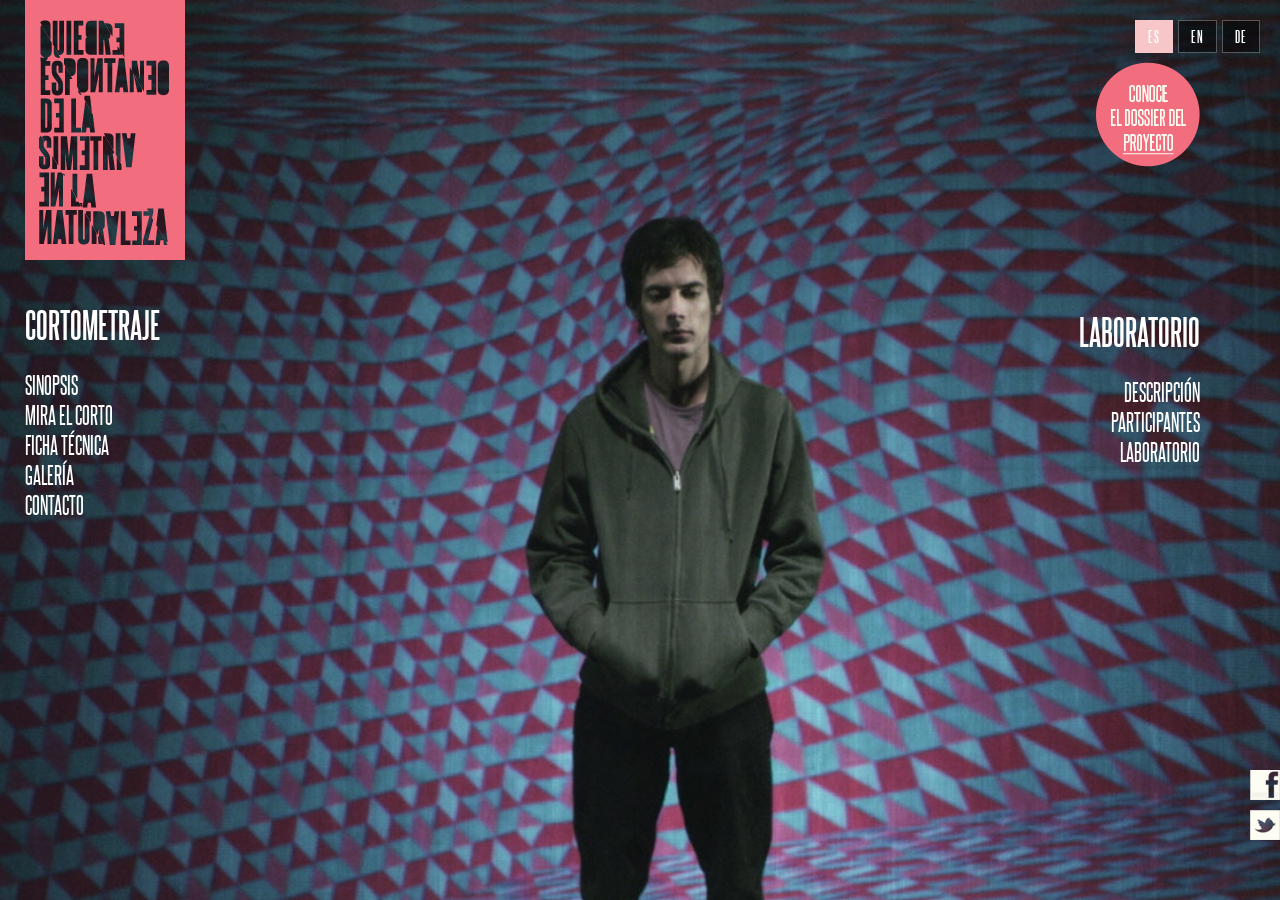
==== index.html @ d58dbf17 "Santiago en Corto - sitio reconstruido Reconstrucción del sitio santiagoencorto.cl como HTML estátic" ====
<!DOCTYPE html>
<html lang="es">
<head>
<meta charset="UTF-8">
<meta name="viewport" content="width=device-width, initial-scale=1.0">
<title>Quiebre Espontaneo</title>
<style>
/* Fonts */
@font-face {
    font-family: 'SteelfishBold';
    src: url('css/steelfish_bold-webfont.eot');
    src: url('css/steelfish_bold-webfont.eot?#iefix') format('embedded-opentype'),
         url('css/steelfish_bold-webfont.woff') format('woff'),
         url('css/steelfish_bold-webfont.ttf') format('truetype'),
         url('css/steelfish_bold-webfont.svg#SteelfishBold') format('svg');
    font-weight: normal; font-style: normal;
}
@font-face {
    font-family: 'SteelfishRegular';
    src: url('css/steelfish_regular-webfont.eot');
    src: url('css/steelfish_regular-webfont.eot?#iefix') format('embedded-opentype'),
         url('css/steelfish_regular-webfont.woff') format('woff'),
         url('css/steelfish_regular-webfont.ttf') format('truetype'),
         url('css/steelfish_regular-webfont.svg#SteelfishRegular') format('svg');
    font-weight: normal; font-style: normal;
}

/* Reset */
* { margin: 0; padding: 0; box-sizing: border-box; }

html { height: 100%; }

body {
    height: 100%;
    background: #000;
    color: #fff;
    font-family: Calibri, Verdana, sans-serif;
    font-size: 14px;
    overflow: hidden;
}

a { text-decoration: none; color: #fff; }
a:hover { color: #cc6666; text-decoration: underline; }

p { font-family: Calibri, Verdana, sans-serif; font-size: 14px; color: #fff; }

/* ===== SLIDESHOW BG ===== */
#supersized {
    position: fixed; top: 0; left: 0;
    width: 100%; height: 100%; z-index: 0;
    overflow: hidden;
}
#supersized img {
    position: absolute; top: 0; left: 0;
    width: 100%; height: 100%;
    object-fit: cover;
    opacity: 0;
    transition: opacity 1.2s ease-in-out;
}
#supersized img.active { opacity: 1; }

/* ===== LAYOUT ===== */
#madre {
    position: relative;
    z-index: 10;
    height: 100vh;
    width: 100%;
    padding-left: 30px;
}

/* Panel Izquierdo */
#panel_izquierdo {
    position: absolute;
    left: 25px; top: 0;
    width: 160px;
    height: 100%;
    z-index: 20;
}
#panel_izquierdo img.logo { margin-bottom: 40px; }

#panel_izquierdo h1 {
    font-family: SteelfishBold, Arial, sans-serif;
    font-size: 36px;
    text-transform: uppercase;
    margin-bottom: 24px;
    font-weight: normal;
}
#panel_izquierdo h2 {
    font-family: SteelfishRegular, Arial, sans-serif;
    font-size: 24px;
    text-transform: uppercase;
    font-weight: normal;
    line-height: 30px;
}
#panel_izquierdo h2 a { color: #fff; }
#panel_izquierdo h2 a:hover { color: #cc6666; }
#panel_izquierdo h2 a.active-link { color: #cc6666; }

/* Panel Derecho */
#panel_derecho {
    position: absolute;
    top: 0; right: 80px;
    text-align: right;
    z-index: 20;
}
#panel_derecho img.conoce { margin-top: 62px; margin-bottom: 140px; }
#panel_derecho h1 {
    font-family: SteelfishBold, Arial, sans-serif;
    font-size: 36px;
    text-transform: uppercase;
    margin-bottom: 24px;
    font-weight: normal;
}
#panel_derecho h2 {
    font-family: SteelfishRegular, Arial, sans-serif;
    font-size: 24px;
    text-transform: uppercase;
    font-weight: normal;
    line-height: 30px;
}
#panel_derecho h2 a { color: #fff; }
#panel_derecho h2 a:hover { color: #cc6666; }
#panel_derecho h2 a.active-link { color: #cc6666; }

/* Redes */
#redes {
    position: fixed;
    bottom: 50px; right: 0;
    width: 30px;
    z-index: 30;
}
#redes img { margin-bottom: 10px; display: block; }

/* ===== CONTENIDO CENTRAL ===== */
#contenido {
    position: absolute;
    left: 210px; top: 0;
    width: 800px;
    height: 100%;
    overflow: hidden;
    z-index: 15;
}

/* Páginas */
.page {
    display: none !important;
    width: 100%;
    height: 100%;
    overflow-y: auto;
    overflow-x: hidden;
}
.page.active { display: block !important; }

/* Lab tabs */
.lab-tab { display: none; }
.lab-tab.active { display: block; }

/* --- HOME --- */
#page-home { /* vacío, solo slideshow */ }

/* --- SINOPSIS --- */
#page-sinopsis {
    background-image: url(pics/sinopsisbg.png);
    background-repeat: repeat;
    padding-top: 200px;
    padding-left: 30px;
    padding-right: 30px;
    max-width: 500px;
}

/* --- TRAILER --- */
#page-trailer.active {
    display: flex !important;
    align-items: center;
    justify-content: center;
    padding-top: 80px;
}
#page-trailer iframe {
    border: none;
    max-width: 100%;
}

/* --- FICHA TECNICA --- */
#page-ficha {
    background-image: url(pics/sinopsisbg.png);
    background-repeat: repeat;
    padding: 65px 40px 40px 40px;
}
#page-ficha ul { list-style: none; }
#page-ficha p { font-style: italic; }

/* --- GALERIA --- */
#page-galeria ul {
    list-style: none;
    display: flex;
    flex-wrap: wrap;
    padding-top: 20px;
}
#page-galeria ul li { margin: 0; padding: 0; line-height: 0; }
#page-galeria ul li a img {
    width: 160px; height: 90px;
    transition: opacity 0.3s;
}
#page-galeria ul li a:hover img { opacity: 0.7; }

/* --- DESCRIPCION --- */
#page-descripcion {
    background-image: url(pics/sinopsisbg.png);
    background-repeat: repeat;
    padding: 80px 25px 40px 25px;
}
#page-descripcion p {
    font-style: italic;
    margin-bottom: 15px;
    line-height: 1.6;
}

/* --- LABORATORIO --- */
#page-laboratorio {
    padding-top: 0;
}
#page-laboratorio .botones-lab {
    display: flex;
    height: 150px;
    background: #fbc4ad;
    font-family: SteelfishRegular, Arial, sans-serif;
    font-size: 24px;
    text-transform: uppercase;
    color: #fff;
}
#page-laboratorio .botones-lab a {
    flex: 1;
    display: flex;
    align-items: center;
    justify-content: center;
    text-align: center;
    background: #f7c6c8;
    color: #fff;
    padding: 10px;
    transition: background 0.3s;
    border-right: 1px solid rgba(255,255,255,0.3);
}
#page-laboratorio .botones-lab a:hover { background: #e5a8ab; text-decoration: none; }
#page-laboratorio .botones-lab a.active-tab { background: #fff; color: #c6dbd2; }

#page-laboratorio .lab-content {
    background-image: url(pics/sinopsisbg.png);
    background-repeat: repeat;
    padding: 50px 25px;
    min-height: 400px;
}
#page-laboratorio .lab-content h1 {
    font-family: SteelfishBold, Arial, sans-serif;
    font-size: 36px;
    text-transform: uppercase;
    text-align: center;
    margin-bottom: 24px;
}
#page-laboratorio .lab-content p {
    font-style: italic;
    margin-bottom: 15px;
    line-height: 1.6;
    margin-left: 25px; margin-right: 25px;
}
#page-laboratorio .lab-content .video-section {
    display: flex;
    gap: 20px;
    align-items: flex-start;
}
#page-laboratorio .lab-content .video-info {
    min-width: 200px;
}
#page-laboratorio .lab-content .video-info p span {
    font-family: SteelfishRegular, Arial, sans-serif;
    font-size: 24px;
    text-transform: uppercase;
    font-style: normal;
}

/* --- PARTICIPANTES --- */
#page-participantes {
    background: #fff;
    padding: 50px 25px;
    color: #333;
    text-align: center;
}
#page-participantes p { color: #666; margin-bottom: 10px; }
#page-participantes h2 {
    font-family: SteelfishBold, Arial, sans-serif;
    font-size: 30px;
    color: #f7c6c8;
    text-transform: uppercase;
    margin-bottom: 20px;
}
.participantes-grid {
    display: flex;
    flex-wrap: wrap;
    justify-content: center;
    gap: 20px;
    margin-top: 20px;
}
.participante-card {
    background: #f7f7f7;
    padding: 20px;
    width: 200px;
    text-align: center;
    border-bottom: 3px solid #f7c6c8;
}
.participante-card h3 {
    font-family: SteelfishBold, Arial, sans-serif;
    font-size: 20px;
    color: #333;
    text-transform: uppercase;
    margin-bottom: 5px;
}
.participante-card p { font-size: 12px; color: #999; }

/* --- CONTACTO (placeholder) --- */
#page-contacto {
    padding-top: 100px;
    padding-left: 30px;
}
#page-contacto p { margin-bottom: 10px; }

/* Lightbox overlay */
#lightbox-overlay {
    display: none;
    position: fixed;
    top: 0; left: 0;
    width: 100%; height: 100%;
    background: rgba(0,0,0,0.9);
    z-index: 1000;
    cursor: pointer;
    justify-content: center;
    align-items: center;
}
#lightbox-overlay.active { display: flex; }
#lightbox-overlay img {
    max-width: 90%; max-height: 90%;
    object-fit: contain;
}
#lightbox-close {
    position: absolute;
    top: 20px; right: 30px;
    font-size: 40px; color: #fff;
    cursor: pointer;
    font-family: Arial;
}
#lightbox-prev, #lightbox-next {
    position: absolute;
    top: 50%;
    transform: translateY(-50%);
    font-size: 50px; color: #fff;
    cursor: pointer;
    font-family: Arial;
    user-select: none;
    padding: 20px;
}
#lightbox-prev { left: 20px; }
#lightbox-next { right: 20px; }

/* Dark overlay for trailer */
.cortina-negra::before {
    content: '';
    position: fixed;
    top: 0; left: 0;
    width: 100%; height: 100%;
    background: rgba(0,0,0,0.6);
    z-index: 1;
    pointer-events: none;
}

/* Language switcher */
#lang-switcher {
    position: fixed;
    top: 20px;
    right: 20px;
    z-index: 50;
    display: flex;
    gap: 5px;
}
#lang-switcher button {
    background: rgba(0,0,0,0.5);
    color: #fff;
    border: 1px solid rgba(255,255,255,0.3);
    padding: 6px 12px;
    font-family: SteelfishBold, Arial, sans-serif;
    font-size: 16px;
    text-transform: uppercase;
    cursor: pointer;
    letter-spacing: 1px;
    transition: all 0.3s;
}
#lang-switcher button:hover {
    background: rgba(255,255,255,0.2);
}
#lang-switcher button.active-lang {
    background: #f7c6c8;
    border-color: #f7c6c8;
    color: #fff;
}
</style>
</head>
<body>

<!-- SLIDESHOW BACKGROUND -->
<div id="supersized">
    <img src="pics/bg/1.jpg" class="active" alt="Instalación Martin Kaulen">
    <img src="pics/bg/2.jpg" alt="Instalación José Benmayor">
    <img src="pics/bg/3.jpg" alt="Instalación Cristian Elizalde">
    <img src="pics/bg/4.jpg" alt="Martin Kaulen 2">
    <img src="pics/bg/5.jpg" alt="Montaje Laboratorio">
    <img src="pics/bg/6.jpg" alt="Montaje Laboratorio">
</div>

<!-- LANGUAGE SWITCHER -->
<div id="lang-switcher">
    <button class="active-lang" onclick="setLang('es')">ES</button>
    <button onclick="setLang('en')">EN</button>
    <button onclick="setLang('de')">DE</button>
</div>

<!-- LAYOUT -->
<div id="madre">

    <!-- PANEL IZQUIERDO -->
    <div id="panel_izquierdo">
        <a href="#" onclick="goTo('home'); return false;"><img src="pics/logo.png" width="160" height="260" class="logo" alt="Logo"></a>
        <h1 data-i18n="nav_corto">cortometraje</h1>
        <h2><a href="#" onclick="goTo('sinopsis'); return false;" id="link-sinopsis" data-i18n="nav_sinopsis">sinopsis</a></h2>
        <h2><a href="#" onclick="goTo('trailer'); return false;" id="link-trailer" data-i18n="nav_trailer">Mira el CORTO</a></h2>
        <h2><a href="#" onclick="goTo('ficha'); return false;" id="link-ficha" data-i18n="nav_ficha">ficha técnica</a></h2>
        <h2><a href="#" onclick="goTo('galeria'); return false;" id="link-galeria" data-i18n="nav_galeria">galería</a></h2>
        <h2><a href="https://crojasu.github.io/" target="_blank" data-i18n="nav_contacto">Contacto</a></h2>
    </div>

    <!-- CONTENIDO -->
    <div id="contenido">

        <!-- HOME (vacío) -->
        <div class="page active" id="page-home"></div>

        <!-- SINOPSIS -->
        <div class="page" id="page-sinopsis">
            <p data-i18n="sin_1">El cortometraje que articula el proyecto explora la idea de partir, de las migraciones contemporáneas que rompen equilibrios precarios en las vidas fragmentarias de los individuos y parte en el momento que una universitaria le comunica a su novio su idea de dejar el país.</p><br>
            <p data-i18n="sin_2">El guión mezcla espacios de conversación en un santiago gris de invierno con los conceptos de Toshihide Maskawa, Makoto Kobayashi Y Yoichiro Nambu que proponen que el Quiebre Espontáneo En La Simetría De La Naturaleza son por un lado azarosas y por otro dan origen a nuevas formas de vida.</p><br>
            <p data-i18n="sin_3">Sin embargo, además del planteamiento intelectual y filosófico del concepto de Quiebre Espontáneo En La Simetría De La Naturaleza en la historia también tiene lugar para los estereotipos populares sobre los que deciden partir, sobre los "patiperros", y la distancia cultural con los que vuelven.</p>
        </div>

        <!-- TRAILER -->
        <div class="page" id="page-trailer">
            <iframe src="https://player.vimeo.com/video/96925089" width="700" height="394" frameborder="0" webkitallowfullscreen mozallowfullscreen allowfullscreen></iframe>
        </div>

        <!-- FICHA TECNICA -->
        <div class="page" id="page-ficha">
            <ul>
                <li><p>Titulo | Quiebre espontáneo de la simetría</p></li>
                <li><p>Duración | 15 minutos</p></li>
                <li><p>Soporte Técnico de registro | Digital HD</p></li>
                <li><p>Soporte Técnico de Finalización | HD Cam</p></li>
                <li><p>Sonido | Stéreo</p></li>
                <li><p>Aspecto | 16:9, Color</p></li>
                <li><p>Idioma | Español</p></li>
                <li><p>Año | 2011</p></li>
                <li><p>Elenco | Martín Castillo Ford y Alicia Rodríguez</p></li>
            </ul>
            <br>
            <p>.....................................................................................................</p>
            <br>
            <p><strong>EQUIPO TÉCNICO</strong></p><br>
            <ul>
                <li><p>Directora — Catalina Rojas Ugarte</p></li>
                <li><p>Producción Ejecutiva — Gabriela Sobarzo Mierzo</p></li>
                <li><p>Guión — Ariela Navarro / Catalina Rojas</p></li>
                <li><p>Elenco — Alicia Rodriguez, Martin Castillo, Constanza Rojas, Juval Brodsky, Francisca Riquelme, Simón Lobos</p></li>
                <li><p>Dirección de Fotografía — Raul Heuty</p></li>
                <li><p>Dirección de Arte — Amparo Baeza</p></li>
                <li><p>Sonido — Alfonso Segura</p></li>
                <li><p>Música — Alvaro Solar, Sebastian Ruiz Tagle</p></li>
                <li><p>Montaje — Catalina Rojas</p></li>
                <li><p>Post producción — Kine Imagen / Filmosonido</p></li>
                <li><p>Diseño Web — Dante Alzzio Mellado, Simon Ergas, Raul Landini</p></li>
            </ul>
            <br>
            <p><strong>ARTISTAS</strong></p><br>
            <ul>
                <li><p>Martín Kaulen – "Mi pieza"</p></li>
                <li><p>Michael Edwards - "Muro"</p></li>
                <li><p>Santiago Ascui – "Trabajo de actores, simetría y asimetría en la plaza"</p></li>
                <li><p>José Benmayor – "Naturaleza"</p></li>
                <li><p>Matías Santamaría – "Cascada"</p></li>
            </ul>
        </div>

        <!-- GALERIA -->
        <div class="page" id="page-galeria">
            <ul>
                <li><a href="#" onclick="openLightbox(0); return false;"><img src="pics/galeria/thumbs/1.jpg" width="160" height="90" alt=""></a></li>
                <li><a href="#" onclick="openLightbox(1); return false;"><img src="pics/galeria/thumbs/2.jpg" width="160" height="90" alt=""></a></li>
                <li><a href="#" onclick="openLightbox(2); return false;"><img src="pics/galeria/thumbs/4.jpg" width="160" height="90" alt=""></a></li>
                <li><a href="#" onclick="openLightbox(3); return false;"><img src="pics/galeria/thumbs/6.jpg" width="160" height="90" alt=""></a></li>
                <li><a href="#" onclick="openLightbox(4); return false;"><img src="pics/galeria/thumbs/8.jpg" width="160" height="90" alt=""></a></li>
                <li><a href="#" onclick="openLightbox(5); return false;"><img src="pics/galeria/thumbs/9.jpg" width="160" height="90" alt=""></a></li>
                <li><a href="#" onclick="openLightbox(6); return false;"><img src="pics/galeria/thumbs/10.jpg" width="160" height="90" alt=""></a></li>
                <li><a href="#" onclick="openLightbox(7); return false;"><img src="pics/galeria/thumbs/11.jpg" width="160" height="90" alt=""></a></li>
            </ul>
        </div>

        <!-- DESCRIPCION -->
        <div class="page" id="page-descripcion">
            <p data-i18n="desc_1">El arte como representación ha permitido a lo largo del tiempo dejar un registro de acontecimientos históricos que han marcado a la humanidad y su forma de concebir el mundo.</p>
            <p data-i18n="desc_2">El 2008 dos físicos Japoneses Makoto Kobayashi y Toshihide Maskawa descubrieron que el origen de la vida se debe a un quiebre espontáneo de la simetría en la naturaleza. Dentro de la academia de la física, este descubrimiento causó un revuelo enorme, obteniendo un premio Nobel. Pero para el resto del mundo, el concepto pasa inadvertido. ¿cómo entenderlo? ¿Qué significa? ¿Qué repercusiones tiene en nuestra vida cotidiana? ¿Cómo se ve?</p>
            <p data-i18n="desc_3">Este vacío es una de las motivaciones que da origen al proyecto.</p>
            <p data-i18n="desc_4">Con el objetivo de encontrar múltiples interpretaciones visuales y perceptivas a través del arte, se invitó a diez artistas emergentes chilenos, pintores, fotógrafos y músicos a participar en diferentes conferencias con especialistas de las ciencias físicas, matemáticas y naturales con el objetivo de realizar obras de arte en diferentes formatos, que lograron expresar o representar el concepto físico titulado "Quiebre espontáneo de la simetría en la Naturaleza".</p>
            <p data-i18n="desc_5">Estas obras luego fueron parte de la narrativa audiovisual del cortometraje QUIEBRE ESPONTANEO, convirtiéndose en ventanas visuales de un complejo concepto científico.</p>
            <p data-i18n="desc_6">En las siguientes secciones dejamos el registro de lo que fue el laboratorio, los artistas y científicos que participaron, las charlas que realizaron.</p>
            <p data-i18n="desc_7">Las obras finales se pueden contemplar dentro del cortometraje.</p>
            <p data-i18n="desc_8">Que disfruten!</p>
        </div>

        <!-- LABORATORIO -->
        <div class="page" id="page-laboratorio">
            <div class="botones-lab">
                <a href="#" onclick="showLabTab('intro'); return false;" class="active-tab" id="tab-intro">Laboratorio</a>
                <a href="#" onclick="showLabTab('teoria'); return false;" id="tab-teoria">Teoría Del Quiebre Espontaneo</a>
                <a href="#" onclick="showLabTab('biologia'); return false;" id="tab-biologia">Biología</a>
                <a href="#" onclick="showLabTab('matematica'); return false;" id="tab-matematica">Matemática</a>
            </div>

            <!-- Lab Intro -->
            <div class="lab-content lab-tab active" id="lab-intro">
                <h1 data-i18n="lab_click">Haz click arriba para ver las conferencias</h1>
                <p data-i18n="lab_intro_1">Aquí encontraras las charlas realizadas por los científicos a los participantes.</p>
                <p data-i18n="lab_intro_2">Teoria del Quiebre Espontáneo en la Simetría de la Naturaleza, realizada por el Profesor Rodrigo Soto.</p>
                <p data-i18n="lab_intro_3">Simetría en La Naturaleza, realizada por la Doctora Isidora Insunza.</p>
                <p data-i18n="lab_intro_4">Caos y Simetría en Matemáticas, realizada por el Prof. Cristobal Rivas.</p>
            </div>

            <!-- Teoria -->
            <div class="lab-content lab-tab" id="lab-teoria">
                <div class="video-section">
                    <div class="video-info">
                        <p><span>2 de mayo 2011</span></p>
                        <p><span>Teoría del quiebre espontáneo</span></p>
                        <p>Conferencista / Rodrigo Soto</p><br>
                        <p>Doctor en física Universidad de Chile.</p>
                    </div>
                    <div>
                        <iframe src="https://player.vimeo.com/video/25979854?title=0&byline=0&portrait=0" width="400" height="300" frameborder="0" webkitAllowFullScreen mozallowfullscreen allowFullScreen></iframe>
                    </div>
                </div>
            </div>

            <!-- Biologia -->
            <div class="lab-content lab-tab" id="lab-biologia">
                <div class="video-section">
                    <div class="video-info">
                        <p><span>9 de Mayo 2011</span></p>
                        <p><span>Biología</span></p>
                        <p>Conferencista / Isidora Insunza</p><br>
                        <p>Bióloga Universidad de Chile</p>
                    </div>
                    <div>
                        <iframe src="https://player.vimeo.com/video/24613511?title=0&byline=0&portrait=0" width="400" height="300" frameborder="0" webkitAllowFullScreen mozallowfullscreen allowFullScreen></iframe>
                    </div>
                </div>
            </div>

            <!-- Matematica -->
            <div class="lab-content lab-tab" id="lab-matematica">
                <div class="video-section">
                    <div class="video-info">
                        <p><span>9 de Mayo 2011</span></p>
                        <p><span>Matemática</span></p>
                        <p>Conferencista / Cristobal Rivas</p><br>
                        <p>Doctor en matemáticas Universidad de Chile</p>
                    </div>
                    <div>
                        <iframe src="https://player.vimeo.com/video/24994164" width="400" height="300" frameborder="0" webkitAllowFullScreen mozallowfullscreen allowFullScreen></iframe>
                    </div>
                </div>
            </div>
        </div>

        <!-- PARTICIPANTES -->
        <div class="page" id="page-participantes">
            <h2 data-i18n="part_title">Participantes del Laboratorio</h2>
            <p style="color:#999;" data-i18n="part_sub">Artistas emergentes chilenos que participaron en el laboratorio</p>
            <div class="participantes-grid">
                <div class="participante-card"><h3>José Benmayor</h3><p>Artista — "Naturaleza"</p></div>
                <div class="participante-card"><h3>Santiago Ascui</h3><p>Artista — "Simetría y asimetría en la plaza"</p></div>
                <div class="participante-card"><h3>Martín Kaulen</h3><p>Artista — "Mi pieza"</p></div>
                <div class="participante-card"><h3>Cristián Elizalde</h3><p>Artista</p></div>
                <div class="participante-card"><h3>Michael Edwards</h3><p>Artista — "Muro"</p></div>
                <div class="participante-card"><h3>Matías Santa María</h3><p>Artista — "Cascada"</p></div>
            </div>
            <br>
            <h2 style="margin-top:30px;" data-i18n="part_scientists">Científicos</h2>
            <div class="participantes-grid">
                <div class="participante-card"><h3>Rodrigo Soto</h3><p>Doctor en Física, U. de Chile</p></div>
                <div class="participante-card"><h3>Isidora Insunza</h3><p>Bióloga, U. de Chile</p></div>
                <div class="participante-card"><h3>Cristóbal Rivas</h3><p>Doctor en Matemáticas, U. de Chile</p></div>
            </div>
        </div>

    </div>
    <!-- FIN CONTENIDO -->

    <!-- PANEL DERECHO -->
    <div id="panel_derecho">
        <a href="https://issuu.com/rojas.catalina/docs/dossier" target="_blank"><img src="pics/conoce.png" width="104" height="105" class="conoce" alt="Conoce el proyecto"></a>
        <h1 data-i18n="nav_lab">laboratorio</h1>
        <h2><a href="#" onclick="goTo('descripcion'); return false;" id="link-descripcion" data-i18n="nav_desc">descripción</a></h2>
        <h2><a href="#" onclick="goTo('participantes'); return false;" id="link-participantes" data-i18n="nav_particip">participantes</a></h2>
        <h2><a href="#" onclick="goTo('laboratorio'); return false;" id="link-laboratorio" data-i18n="nav_laboratorio">laboratorio</a></h2>
    </div>

    <!-- REDES -->
    <div id="redes">
        <a href="https://www.facebook.com/pages/Quiebre-espont%C3%A1neo-en-la-simetr%C3%ADa/143306135749095" target="_blank"><img src="pics/fbsideico.png" width="30" height="30" alt="Facebook"></a>
        <img src="pics/twittersideico.png" width="30" height="30" alt="Twitter">
    </div>

</div>

<!-- LIGHTBOX -->
<div id="lightbox-overlay" onclick="closeLightbox()">
    <span id="lightbox-close" onclick="closeLightbox()">&times;</span>
    <span id="lightbox-prev" onclick="event.stopPropagation(); navigateLightbox(-1)">&#10094;</span>
    <img id="lightbox-img" src="" alt="" onclick="event.stopPropagation()">
    <span id="lightbox-next" onclick="event.stopPropagation(); navigateLightbox(1)">&#10095;</span>
</div>

<script>
// ===== SLIDESHOW =====
(function() {
    var imgs = document.querySelectorAll('#supersized img');
    var current = 0;
    setInterval(function() {
        imgs[current].classList.remove('active');
        current = (current + 1) % imgs.length;
        imgs[current].classList.add('active');
    }, 5000);
})();

// ===== NAVIGATION =====
function goTo(page) {
    // Hide all pages
    var pages = document.querySelectorAll('.page');
    for (var i = 0; i < pages.length; i++) pages[i].classList.remove('active');

    // Show target page
    var target = document.getElementById('page-' + page);
    if (target) target.classList.add('active');

    // Update active links
    var allLinks = document.querySelectorAll('#panel_izquierdo a, #panel_derecho a');
    for (var i = 0; i < allLinks.length; i++) allLinks[i].classList.remove('active-link');
    var activeLink = document.getElementById('link-' + page);
    if (activeLink) activeLink.classList.add('active-link');

    // Dark overlay for trailer
    var bg = document.getElementById('supersized');
    if (page === 'trailer') {
        bg.style.filter = 'brightness(0.3)';
    } else {
        bg.style.filter = '';
    }
}

// ===== LAB TABS =====
function showLabTab(tab) {
    var tabs = document.querySelectorAll('.lab-tab');
    for (var i = 0; i < tabs.length; i++) tabs[i].classList.remove('active');
    document.getElementById('lab-' + tab).classList.add('active');

    var btns = document.querySelectorAll('.botones-lab a');
    for (var i = 0; i < btns.length; i++) btns[i].classList.remove('active-tab');
    document.getElementById('tab-' + tab).classList.add('active-tab');
}

// ===== TRANSLATIONS =====
var translations = {
    es: {
        nav_corto: 'cortometraje', nav_sinopsis: 'sinopsis', nav_trailer: 'Mira el CORTO',
        nav_ficha: 'ficha técnica', nav_galeria: 'galería', nav_contacto: 'Contacto',
        nav_lab: 'laboratorio', nav_desc: 'descripción', nav_particip: 'participantes', nav_laboratorio: 'laboratorio',
        sin_1: 'El cortometraje que articula el proyecto explora la idea de partir, de las migraciones contemporáneas que rompen equilibrios precarios en las vidas fragmentarias de los individuos y parte en el momento que una universitaria le comunica a su novio su idea de dejar el país.',
        sin_2: 'El guión mezcla espacios de conversación en un santiago gris de invierno con los conceptos de Toshihide Maskawa, Makoto Kobayashi Y Yoichiro Nambu que proponen que el Quiebre Espontáneo En La Simetría De La Naturaleza son por un lado azarosas y por otro dan origen a nuevas formas de vida.',
        sin_3: 'Sin embargo, además del planteamiento intelectual y filosófico del concepto de Quiebre Espontáneo En La Simetría De La Naturaleza en la historia también tiene lugar para los estereotipos populares sobre los que deciden partir, sobre los "patiperros", y la distancia cultural con los que vuelven.',
        desc_1: 'El arte como representación ha permitido a lo largo del tiempo dejar un registro de acontecimientos históricos que han marcado a la humanidad y su forma de concebir el mundo.',
        desc_2: 'El 2008 dos físicos Japoneses Makoto Kobayashi y Toshihide Maskawa descubrieron que el origen de la vida se debe a un quiebre espontáneo de la simetría en la naturaleza. Dentro de la academia de la física, este descubrimiento causó un revuelo enorme, obteniendo un premio Nobel. Pero para el resto del mundo, el concepto pasa inadvertido. ¿cómo entenderlo? ¿Qué significa? ¿Qué repercusiones tiene en nuestra vida cotidiana? ¿Cómo se ve?',
        desc_3: 'Este vacío es una de las motivaciones que da origen al proyecto.',
        desc_4: 'Con el objetivo de encontrar múltiples interpretaciones visuales y perceptivas a través del arte, se invitó a diez artistas emergentes chilenos, pintores, fotógrafos y músicos a participar en diferentes conferencias con especialistas de las ciencias físicas, matemáticas y naturales con el objetivo de realizar obras de arte en diferentes formatos, que lograron expresar o representar el concepto físico titulado "Quiebre espontáneo de la simetría en la Naturaleza".',
        desc_5: 'Estas obras luego fueron parte de la narrativa audiovisual del cortometraje QUIEBRE ESPONTANEO, convirtiéndose en ventanas visuales de un complejo concepto científico.',
        desc_6: 'En las siguientes secciones dejamos el registro de lo que fue el laboratorio, los artistas y científicos que participaron, las charlas que realizaron.',
        desc_7: 'Las obras finales se pueden contemplar dentro del cortometraje.',
        desc_8: 'Que disfruten!',
        lab_click: 'Haz click arriba para ver las conferencias',
        lab_intro_1: 'Aquí encontraras las charlas realizadas por los científicos a los participantes.',
        lab_intro_2: 'Teoria del Quiebre Espontáneo en la Simetría de la Naturaleza, realizada por el Profesor Rodrigo Soto.',
        lab_intro_3: 'Simetría en La Naturaleza, realizada por la Doctora Isidora Insunza.',
        lab_intro_4: 'Caos y Simetría en Matemáticas, realizada por el Prof. Cristobal Rivas.',
        part_title: 'Participantes del Laboratorio',
        part_sub: 'Artistas emergentes chilenos que participaron en el laboratorio',
        part_scientists: 'Científicos'
    },
    en: {
        nav_corto: 'short film', nav_sinopsis: 'synopsis', nav_trailer: 'Watch the FILM',
        nav_ficha: 'technical sheet', nav_galeria: 'gallery', nav_contacto: 'Contact',
        nav_lab: 'laboratory', nav_desc: 'description', nav_particip: 'participants', nav_laboratorio: 'laboratory',
        sin_1: 'The short film that articulates the project explores the idea of leaving, of contemporary migrations that break precarious balances in the fragmentary lives of individuals, starting at the moment a university student tells her boyfriend about her idea of leaving the country.',
        sin_2: 'The script mixes conversation spaces in a grey winter Santiago with the concepts of Toshihide Maskawa, Makoto Kobayashi and Yoichiro Nambu, who propose that the Spontaneous Symmetry Breaking in Nature is on one hand random and on the other gives rise to new forms of life.',
        sin_3: 'However, beyond the intellectual and philosophical approach to the concept of Spontaneous Symmetry Breaking in Nature, the story also makes room for popular stereotypes about those who decide to leave, about wanderers, and the cultural distance with those who return.',
        desc_1: 'Art as representation has allowed throughout time to leave a record of historical events that have marked humanity and its way of conceiving the world.',
        desc_2: 'In 2008, two Japanese physicists Makoto Kobayashi and Toshihide Maskawa discovered that the origin of life is due to a spontaneous symmetry breaking in nature. Within the physics academy, this discovery caused enormous excitement, earning a Nobel Prize. But for the rest of the world, the concept goes unnoticed. How to understand it? What does it mean? What repercussions does it have on our daily lives? What does it look like?',
        desc_3: 'This void is one of the motivations that gives rise to the project.',
        desc_4: 'With the aim of finding multiple visual and perceptive interpretations through art, ten emerging Chilean artists, painters, photographers and musicians were invited to participate in different conferences with specialists in physics, mathematics and natural sciences, with the goal of creating artworks in different formats that managed to express or represent the physical concept titled "Spontaneous Symmetry Breaking in Nature".',
        desc_5: 'These works later became part of the audiovisual narrative of the short film SPONTANEOUS BREAKING, becoming visual windows into a complex scientific concept.',
        desc_6: 'In the following sections we leave the record of what the laboratory was, the artists and scientists who participated, and the talks they gave.',
        desc_7: 'The final works can be seen within the short film.',
        desc_8: 'Enjoy!',
        lab_click: 'Click above to see the lectures',
        lab_intro_1: 'Here you will find the talks given by scientists to the participants.',
        lab_intro_2: 'Theory of Spontaneous Symmetry Breaking in Nature, by Professor Rodrigo Soto.',
        lab_intro_3: 'Symmetry in Nature, by Dr. Isidora Insunza.',
        lab_intro_4: 'Chaos and Symmetry in Mathematics, by Prof. Cristobal Rivas.',
        part_title: 'Laboratory Participants',
        part_sub: 'Emerging Chilean artists who participated in the laboratory',
        part_scientists: 'Scientists'
    },
    de: {
        nav_corto: 'Kurzfilm', nav_sinopsis: 'Synopsis', nav_trailer: 'Film ANSEHEN',
        nav_ficha: 'Technisches Datenblatt', nav_galeria: 'Galerie', nav_contacto: 'Kontakt',
        nav_lab: 'Labor', nav_desc: 'Beschreibung', nav_particip: 'Teilnehmer', nav_laboratorio: 'Labor',
        sin_1: 'Der Kurzfilm, der das Projekt zusammenfasst, erforscht die Idee des Aufbruchs, der zeitgenössischen Migrationen, die prekäre Gleichgewichte im fragmentarischen Leben der Individuen brechen, und beginnt in dem Moment, in dem eine Studentin ihrem Freund ihre Idee mitteilt, das Land zu verlassen.',
        sin_2: 'Das Drehbuch mischt Gesprächsräume in einem grauen Winter-Santiago mit den Konzepten von Toshihide Maskawa, Makoto Kobayashi und Yoichiro Nambu, die vorschlagen, dass der Spontane Symmetriebruch in der Natur einerseits zufällig ist und andererseits neue Lebensformen hervorbringt.',
        sin_3: 'Über den intellektuellen und philosophischen Ansatz des Konzepts des Spontanen Symmetriebruchs in der Natur hinaus bietet die Geschichte auch Raum für populäre Stereotypen über diejenigen, die sich entscheiden zu gehen, über Wanderer und die kulturelle Distanz zu denen, die zurückkehren.',
        desc_1: 'Kunst als Darstellung hat es im Laufe der Zeit ermöglicht, ein Zeugnis historischer Ereignisse zu hinterlassen, die die Menschheit und ihre Art, die Welt zu begreifen, geprägt haben.',
        desc_2: 'Im Jahr 2008 entdeckten zwei japanische Physiker, Makoto Kobayashi und Toshihide Maskawa, dass der Ursprung des Lebens auf einen spontanen Symmetriebruch in der Natur zurückzuführen ist. In der Physik-Akademie sorgte diese Entdeckung für enormes Aufsehen und wurde mit dem Nobelpreis ausgezeichnet. Aber für den Rest der Welt bleibt das Konzept unbemerkt. Wie kann man es verstehen? Was bedeutet es? Welche Auswirkungen hat es auf unser tägliches Leben? Wie sieht es aus?',
        desc_3: 'Diese Leere ist eine der Motivationen, die das Projekt entstehen lässt.',
        desc_4: 'Mit dem Ziel, durch die Kunst vielfältige visuelle und wahrnehmbare Interpretationen zu finden, wurden zehn aufstrebende chilenische Künstler, Maler, Fotografen und Musiker eingeladen, an verschiedenen Konferenzen mit Spezialisten der Physik, Mathematik und Naturwissenschaften teilzunehmen, um Kunstwerke in verschiedenen Formaten zu schaffen, die das physikalische Konzept "Spontaner Symmetriebruch in der Natur" ausdrücken oder darstellen.',
        desc_5: 'Diese Werke wurden später Teil der audiovisuellen Erzählung des Kurzfilms SPONTANER BRUCH und verwandelten sich in visuelle Fenster zu einem komplexen wissenschaftlichen Konzept.',
        desc_6: 'In den folgenden Abschnitten hinterlassen wir das Protokoll dessen, was das Labor war, der Künstler und Wissenschaftler, die teilgenommen haben, und der Vorträge, die sie gehalten haben.',
        desc_7: 'Die fertigen Werke können im Kurzfilm betrachtet werden.',
        desc_8: 'Viel Vergnügen!',
        lab_click: 'Klicken Sie oben, um die Vorträge zu sehen',
        lab_intro_1: 'Hier finden Sie die Vorträge der Wissenschaftler an die Teilnehmer.',
        lab_intro_2: 'Theorie des Spontanen Symmetriebruchs in der Natur, von Professor Rodrigo Soto.',
        lab_intro_3: 'Symmetrie in der Natur, von Dr. Isidora Insunza.',
        lab_intro_4: 'Chaos und Symmetrie in der Mathematik, von Prof. Cristobal Rivas.',
        part_title: 'Laborteilnehmer',
        part_sub: 'Aufstrebende chilenische Künstler, die am Labor teilgenommen haben',
        part_scientists: 'Wissenschaftler'
    }
};

function setLang(lang) {
    // Update buttons
    var btns = document.querySelectorAll('#lang-switcher button');
    for (var i = 0; i < btns.length; i++) btns[i].classList.remove('active-lang');
    document.querySelector('#lang-switcher button[onclick="setLang(\'' + lang + '\')"]').classList.add('active-lang');

    // Apply translations
    var t = translations[lang];
    var els = document.querySelectorAll('[data-i18n]');
    for (var i = 0; i < els.length; i++) {
        var key = els[i].getAttribute('data-i18n');
        if (t[key]) els[i].textContent = t[key];
    }
}

// ===== LIGHTBOX =====
var galleryImages = [
    'pics/galeria/fullscreen/1.jpg',
    'pics/galeria/fullscreen/2.jpg',
    'pics/galeria/fullscreen/4.jpg',
    'pics/galeria/fullscreen/6.jpg',
    'pics/galeria/fullscreen/8.jpg',
    'pics/galeria/fullscreen/9.jpg',
    'pics/galeria/fullscreen/10.jpg',
    'pics/galeria/fullscreen/11.jpg'
];
var currentLightbox = 0;

function openLightbox(index) {
    currentLightbox = index;
    document.getElementById('lightbox-img').src = galleryImages[index];
    document.getElementById('lightbox-overlay').classList.add('active');
}

function closeLightbox() {
    document.getElementById('lightbox-overlay').classList.remove('active');
}

function navigateLightbox(dir) {
    currentLightbox = (currentLightbox + dir + galleryImages.length) % galleryImages.length;
    document.getElementById('lightbox-img').src = galleryImages[currentLightbox];
}

// Keyboard nav
document.addEventListener('keydown', function(e) {
    if (document.getElementById('lightbox-overlay').classList.contains('active')) {
        if (e.key === 'Escape') closeLightbox();
        if (e.key === 'ArrowLeft') navigateLightbox(-1);
        if (e.key === 'ArrowRight') navigateLightbox(1);
    }
});
</script>

</body>
</html>
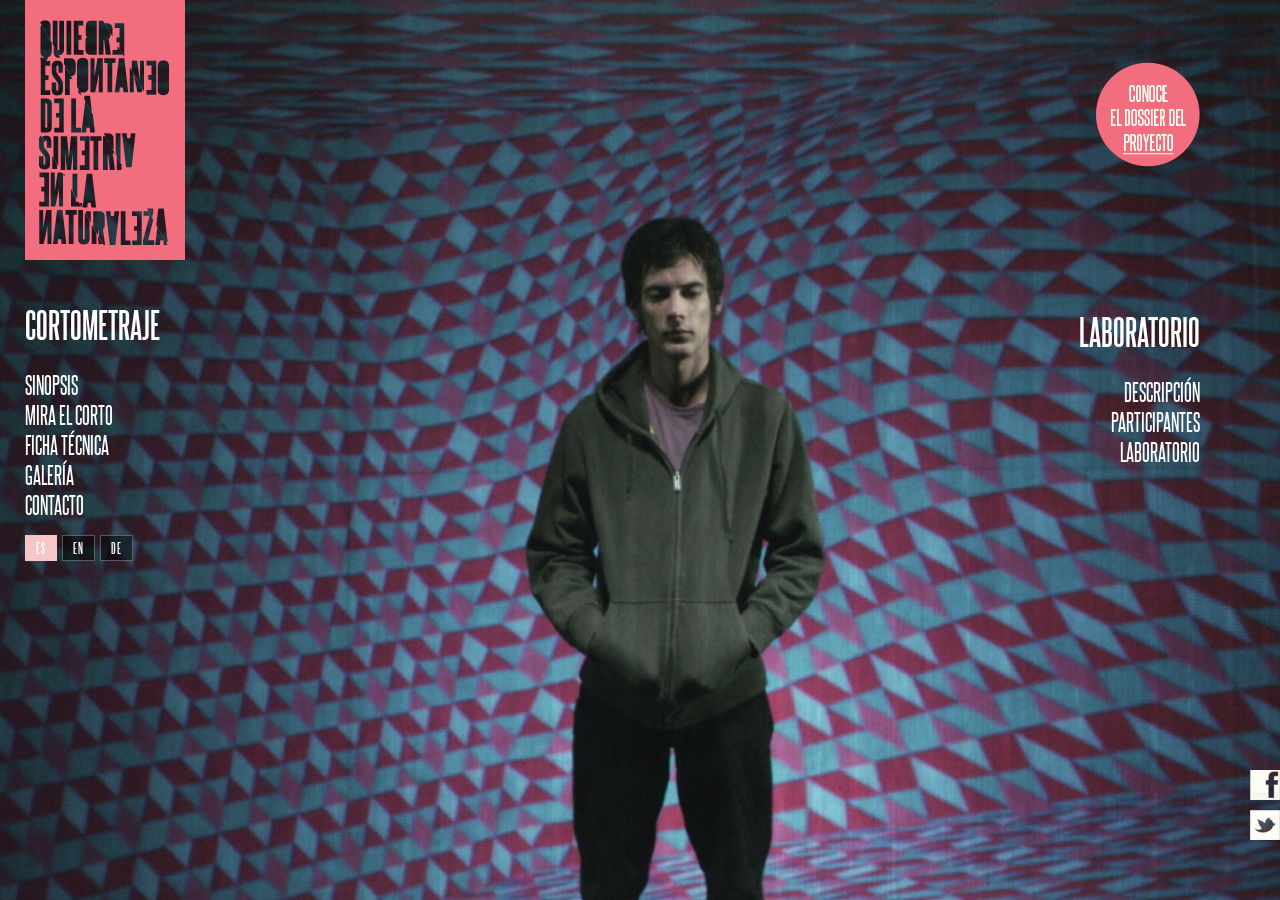
==== commit c1fff018: "Move language buttons to left panel near Contacto - Removed fixed top-right lang switcher - Added ES" ====
--- a/index.html
+++ b/index.html
@@ -372,20 +372,17 @@
 
 /* Language switcher */
 #lang-switcher {
-    position: fixed;
-    top: 20px;
-    right: 20px;
-    z-index: 50;
     display: flex;
     gap: 5px;
+    margin-top: 15px;
 }
 #lang-switcher button {
     background: rgba(0,0,0,0.5);
     color: #fff;
     border: 1px solid rgba(255,255,255,0.3);
-    padding: 6px 12px;
+    padding: 4px 10px;
     font-family: SteelfishBold, Arial, sans-serif;
-    font-size: 16px;
+    font-size: 14px;
     text-transform: uppercase;
     cursor: pointer;
     letter-spacing: 1px;
@@ -398,6 +395,169 @@
     background: #f7c6c8;
     border-color: #f7c6c8;
     color: #fff;
+}
+
+/* ===== HAMBURGER MENU ===== */
+#menu-toggle {
+    display: none;
+    position: fixed;
+    top: 15px;
+    left: 15px;
+    z-index: 100;
+    background: rgba(0,0,0,0.6);
+    border: 1px solid rgba(255,255,255,0.3);
+    color: #fff;
+    font-size: 28px;
+    width: 44px;
+    height: 44px;
+    cursor: pointer;
+    line-height: 40px;
+    text-align: center;
+    font-family: Arial;
+}
+
+#mobile-nav {
+    display: none;
+    position: fixed;
+    top: 0; left: 0;
+    width: 100%; height: 100%;
+    background: rgba(0,0,0,0.95);
+    z-index: 90;
+    flex-direction: column;
+    align-items: center;
+    justify-content: center;
+    gap: 5px;
+}
+#mobile-nav.open { display: flex; }
+#mobile-nav a {
+    font-family: SteelfishRegular, Arial, sans-serif;
+    font-size: 28px;
+    text-transform: uppercase;
+    color: #fff;
+    padding: 8px 20px;
+}
+#mobile-nav a:hover { color: #cc6666; }
+#mobile-nav .nav-divider {
+    width: 60px;
+    border-top: 1px solid rgba(255,255,255,0.2);
+    margin: 10px 0;
+}
+
+/* ===== RESPONSIVE - TABLET (<=1024px) ===== */
+@media (max-width: 1024px) {
+    html { min-width: unset; }
+    body { overflow: auto; }
+
+    #madre { padding-left: 0; height: auto; min-height: 100vh; }
+
+    #panel_izquierdo {
+        position: relative;
+        left: auto; top: auto;
+        width: 100%;
+        display: flex;
+        align-items: center;
+        gap: 15px;
+        padding: 15px 20px;
+        background: rgba(0,0,0,0.5);
+        z-index: 20;
+        flex-wrap: wrap;
+    }
+    #panel_izquierdo img.logo { width: 80px; height: auto; margin-bottom: 0; }
+    #panel_izquierdo h1 { font-size: 24px; margin-bottom: 0; }
+    #panel_izquierdo h2 { font-size: 18px; line-height: 24px; }
+
+    #panel_derecho {
+        position: relative;
+        right: auto; top: auto;
+        width: 100%;
+        display: flex;
+        align-items: center;
+        gap: 15px;
+        padding: 15px 20px;
+        background: rgba(0,0,0,0.5);
+        text-align: left;
+    }
+    #panel_derecho img.conoce { width: 60px; height: auto; margin: 0; }
+    #panel_derecho h1 { font-size: 24px; margin-bottom: 0; }
+    #panel_derecho h2 { font-size: 18px; line-height: 24px; }
+
+    #contenido {
+        position: relative;
+        left: auto; top: auto;
+        width: 100%;
+        height: auto;
+        min-height: 60vh;
+        overflow: visible;
+    }
+
+    .page { height: auto; min-height: 60vh; overflow: visible; }
+
+    #page-sinopsis { padding: 40px 25px; max-width: 100%; }
+    #page-ficha { padding: 40px 25px; }
+    #page-descripcion { padding: 40px 25px; }
+
+    #page-trailer.active { padding-top: 40px; min-height: 50vh; }
+    #page-trailer iframe { width: 100%; max-width: 700px; height: 56.25vw; max-height: 394px; }
+
+    #page-laboratorio .botones-lab { height: auto; flex-wrap: wrap; }
+    #page-laboratorio .botones-lab a { padding: 15px 10px; font-size: 18px; }
+    #page-laboratorio .lab-content .video-section { flex-direction: column; }
+    #page-laboratorio .lab-content .video-section iframe { width: 100%; max-width: 400px; height: 300px; }
+
+    #page-galeria ul li a img { width: 120px; height: 68px; }
+
+    #redes { bottom: 10px; }
+}
+
+/* ===== RESPONSIVE - MOBILE (<=768px) ===== */
+@media (max-width: 768px) {
+    #menu-toggle { display: block; }
+
+    #panel_izquierdo { display: none; }
+    #panel_derecho { display: none; }
+
+    #contenido {
+        width: 100%;
+        padding-top: 60px;
+    }
+
+    #page-sinopsis { padding: 30px 20px; }
+    #page-sinopsis p { font-size: 13px; line-height: 1.6; }
+
+    #page-ficha { padding: 30px 15px; }
+    #page-ficha p { font-size: 13px; }
+
+    #page-trailer.active { padding-top: 20px; }
+    #page-trailer iframe { width: 100%; height: 56.25vw; max-height: 400px; }
+
+    #page-descripcion { padding: 30px 15px; }
+    #page-descripcion p { font-size: 13px; }
+
+    #page-galeria ul { justify-content: center; }
+    #page-galeria ul li a img { width: calc(33.33vw - 10px); height: auto; }
+
+    #page-laboratorio .botones-lab { flex-direction: column; }
+    #page-laboratorio .botones-lab a { font-size: 16px; padding: 12px; border-right: none; border-bottom: 1px solid rgba(255,255,255,0.3); }
+    #page-laboratorio .lab-content { padding: 25px 15px; }
+    #page-laboratorio .lab-content h1 { font-size: 24px; }
+    #page-laboratorio .lab-content .video-section iframe { width: 100%; height: 56.25vw; max-height: 300px; }
+
+    .participantes-grid { gap: 10px; }
+    .participante-card { width: 150px; padding: 15px; }
+    .participante-card h3 { font-size: 16px; }
+
+    #redes { display: none; }
+    #lang-switcher { display: none; }
+}
+
+/* ===== RESPONSIVE - SMALL MOBILE (<=480px) ===== */
+@media (max-width: 480px) {
+    #page-galeria ul li a img { width: calc(50vw - 10px); }
+
+    .participante-card { width: 100%; max-width: 280px; }
+
+    #page-laboratorio .lab-content .video-info { min-width: unset; }
+    #page-laboratorio .lab-content .video-info p span { font-size: 20px; }
 }
 </style>
 </head>
@@ -413,11 +573,27 @@
     <img src="pics/bg/6.jpg" alt="Montaje Laboratorio">
 </div>
 
-<!-- LANGUAGE SWITCHER -->
-<div id="lang-switcher">
-    <button class="active-lang" onclick="setLang('es')">ES</button>
-    <button onclick="setLang('en')">EN</button>
-    <button onclick="setLang('de')">DE</button>
+<!-- HAMBURGER BUTTON (mobile only) -->
+<button id="menu-toggle" onclick="toggleMobileNav()">&#9776;</button>
+
+<!-- MOBILE NAV OVERLAY -->
+<div id="mobile-nav">
+    <a href="#" onclick="mobileGoTo('home')"><img src="pics/logo.png" width="80" style="margin-bottom:20px" alt="Logo"></a>
+    <a href="#" onclick="mobileGoTo('sinopsis')" data-i18n="nav_sinopsis">sinopsis</a>
+    <a href="#" onclick="mobileGoTo('trailer')" data-i18n="nav_trailer">Mira el CORTO</a>
+    <a href="#" onclick="mobileGoTo('ficha')" data-i18n="nav_ficha">ficha técnica</a>
+    <a href="#" onclick="mobileGoTo('galeria')" data-i18n="nav_galeria">galería</a>
+    <a href="https://crojasu.github.io/" target="_blank" data-i18n="nav_contacto">Contacto</a>
+    <div class="nav-divider"></div>
+    <a href="#" onclick="mobileGoTo('descripcion')" data-i18n="nav_desc">descripción</a>
+    <a href="#" onclick="mobileGoTo('participantes')" data-i18n="nav_particip">participantes</a>
+    <a href="#" onclick="mobileGoTo('laboratorio')" data-i18n="nav_laboratorio">laboratorio</a>
+    <div class="nav-divider"></div>
+    <div id="lang-switcher-mobile" style="display:flex; gap:10px;">
+        <button class="active-lang" onclick="setLang('es')" style="background:rgba(0,0,0,0.5);color:#fff;border:1px solid rgba(255,255,255,0.3);padding:6px 14px;font-family:SteelfishBold,Arial,sans-serif;font-size:18px;text-transform:uppercase;cursor:pointer;">ES</button>
+        <button onclick="setLang('en')" style="background:rgba(0,0,0,0.5);color:#fff;border:1px solid rgba(255,255,255,0.3);padding:6px 14px;font-family:SteelfishBold,Arial,sans-serif;font-size:18px;text-transform:uppercase;cursor:pointer;">EN</button>
+        <button onclick="setLang('de')" style="background:rgba(0,0,0,0.5);color:#fff;border:1px solid rgba(255,255,255,0.3);padding:6px 14px;font-family:SteelfishBold,Arial,sans-serif;font-size:18px;text-transform:uppercase;cursor:pointer;">DE</button>
+    </div>
 </div>
 
 <!-- LAYOUT -->
@@ -432,6 +608,11 @@
         <h2><a href="#" onclick="goTo('ficha'); return false;" id="link-ficha" data-i18n="nav_ficha">ficha técnica</a></h2>
         <h2><a href="#" onclick="goTo('galeria'); return false;" id="link-galeria" data-i18n="nav_galeria">galería</a></h2>
         <h2><a href="https://crojasu.github.io/" target="_blank" data-i18n="nav_contacto">Contacto</a></h2>
+        <div id="lang-switcher">
+            <button class="active-lang" onclick="setLang('es')">ES</button>
+            <button onclick="setLang('en')">EN</button>
+            <button onclick="setLang('de')">DE</button>
+        </div>
     </div>
 
     <!-- CONTENIDO -->
@@ -757,10 +938,18 @@
 };
 
 function setLang(lang) {
-    // Update buttons
-    var btns = document.querySelectorAll('#lang-switcher button');
-    for (var i = 0; i < btns.length; i++) btns[i].classList.remove('active-lang');
-    document.querySelector('#lang-switcher button[onclick="setLang(\'' + lang + '\')"]').classList.add('active-lang');
+    // Update buttons (both desktop and mobile)
+    var allBtns = document.querySelectorAll('#lang-switcher button, #lang-switcher-mobile button');
+    for (var i = 0; i < allBtns.length; i++) {
+        allBtns[i].classList.remove('active-lang');
+        allBtns[i].style.background = 'rgba(0,0,0,0.5)';
+        allBtns[i].style.borderColor = 'rgba(255,255,255,0.3)';
+        if (allBtns[i].textContent === lang.toUpperCase()) {
+            allBtns[i].classList.add('active-lang');
+            allBtns[i].style.background = '#f7c6c8';
+            allBtns[i].style.borderColor = '#f7c6c8';
+        }
+    }
 
     // Apply translations
     var t = translations[lang];
@@ -799,6 +988,16 @@
     document.getElementById('lightbox-img').src = galleryImages[currentLightbox];
 }
 
+// ===== MOBILE NAV =====
+function toggleMobileNav() {
+    document.getElementById('mobile-nav').classList.toggle('open');
+}
+function mobileGoTo(page) {
+    document.getElementById('mobile-nav').classList.remove('open');
+    goTo(page);
+    return false;
+}
+
 // Keyboard nav
 document.addEventListener('keydown', function(e) {
     if (document.getElementById('lightbox-overlay').classList.contains('active')) {
